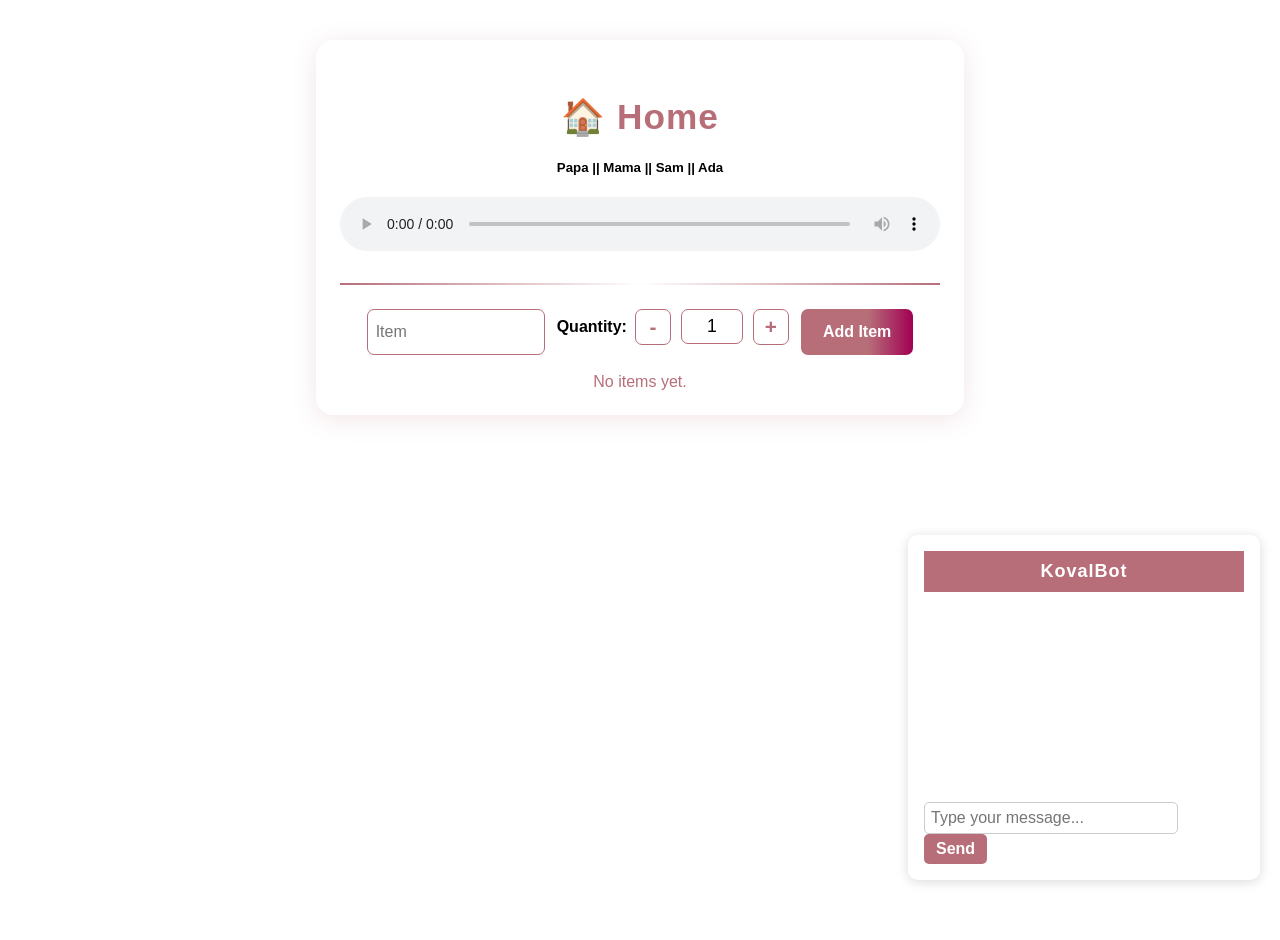
==== index.html @ 96d540a5 "Add files via upload" ====
<!DOCTYPE html>
<html lang="en">
<head>
  <meta charset="UTF-8">
  <meta name="viewport" content="width=device-width, initial-scale=1.0">
  <title>Home Inventory</title>
  <link rel="stylesheet" href="inventory.css">
</head>
<body>
  <div class="container">
    <h1>🏠 Home</h1>
    <h5>Papa || Mama || Sam || Ada</h5>
    <audio controls style="width:100%;margin-bottom:10px;">
      <source src="../Koval/weddingaudio.mp3" type="audio/mpeg">
      Your browser does not support the audio.
    </audio>
    <hr class="fancy-line">
    <form id="itemForm" autocomplete="off">
      <input type="text" id="itemName" placeholder="Item" required>
      <div class="qty-row">
        <label for="itemQty">Quantity:</label>
        <button type="button" id="decrementQty">-</button>
        <input type="number" id="itemQty" value="1" min="1" required>
        <button type="button" id="incrementQty">+</button>
      </div>
      <button type="submit">Add Item</button>
    </form>
    <div class="inventory-list" id="inventoryList"></div>
  </div>
  <!-- KovalBot Chatbot UI -->
  <div id="chatbot-container" style="position:fixed;bottom:20px;right:20px;width:320px;max-width:90vw;background:#fff;border-radius:10px;box-shadow:0 2px 12px rgba(0,0,0,0.15);padding:16px;z-index:9999;">
    <div style="background:#b76e79;color:#fff;padding:10px 0;text-align:center;font-weight:bold;font-size:18px;letter-spacing:1px;">
      KovalBot
    </div>
    <div id="chatbot-messages" style="height:200px;overflow-y:auto;margin-bottom:10px;font-family:sans-serif;font-size:15px;"></div>
    <input id="chatbot-input" type="text" placeholder="Type your message..." style="width:75%;padding:6px;border-radius:5px;border:1px solid #ccc;">
    <button onclick="sendChatbotMessage()" style="padding:6px 12px;border-radius:5px;background:#b76e79;color:#fff;border:none;">Send</button>
  </div>
  <script src="inventory.js"></script>
  <script src="kovalbot.js"></script>
</body>
</html>
---- inventory.css ----
body {
  background-image: url("../Koval/background.png");
  background-size: cover;
  background-repeat: no-repeat;
  background-attachment: fixed;
  background-position: center;
  font-family: 'Segoe UI', Arial, sans-serif;
  margin: 0;
  min-height: 100vh;
}
  .container {
    background: rgba(255,255,255,0.85);
    max-width: 600px;
    margin: 40px auto 0 auto;
    border-radius: 18px;
    box-shadow: 0 4px 24px rgba(183,110,121,0.18);
    padding: 32px 24px 24px 24px;
    text-align: center;
  }

  .qty-row {
    display: flex;
    align-items: center;
    gap: 8px;
    justify-content: center;
    margin-bottom: 10px;
  }
  .qty-row label {
    font-weight: bold;
    margin-bottom: 0;
  }
  .qty-row button {
    width: 36px;
    height: 36px;
    font-size: 1.3em;
    display: flex;
    align-items: center;
    justify-content: center;
    padding: 0;
    margin: 0;
    border-radius: 7px;
    border: 1px solid #b76e79;
    background: #fff;
    color: #b76e79;
    transition: background 0.2s, color 0.2s;
  }
  .qty-row button:hover {
    background: #b76e79;
    color: #fff;
  }
  .qty-row input[type="number"] {
    width: 60px;
    text-align: center;
    font-size: 1.1em;
    margin: 0 2px;
    border-radius: 7px;
    border: 1px solid #b76e79;
    padding: 6px 0;
    /* Remove number input arrows for Chrome, Safari, Edge */
    -webkit-appearance: none;
    -moz-appearance: textfield;
    appearance: textfield;
  }
  /* Remove number input arrows for Firefox */
  .qty-row input[type="number"]::-webkit-outer-spin-button,
  .qty-row input[type="number"]::-webkit-inner-spin-button {
    -webkit-appearance: none;
    margin: 0;
  }
  .qty-row input[type="number"]::-moz-inner-spin-button,
  .qty-row input[type="number"]::-moz-outer-spin-button {
    -moz-appearance: none;
    margin: 0;
  }
h1 {
  color: #b76e79;
  font-size: 2.2em;
  margin-bottom: 0.2em;
  letter-spacing: 1px;
}
.fancy-line {
  border: 0;
  height: 2px;
  background: linear-gradient(90deg, #b76e79 0%, #fff 50%, #b76e79 100%);
  margin: 18px 0 24px 0;
}
form {
  display: flex;
  flex-wrap: wrap;
  gap: 12px;
  justify-content: center;
  margin-bottom: 18px;
}
input, textarea {
  border-radius: 7px;
  border: 1px solid #b76e79;
  padding: 8px;
  font-size: 1em;
  background: #fff;
  transition: box-shadow 0.2s;
}
input:focus, textarea:focus {
  outline: none;
  box-shadow: 0 0 0 2px #b76e7944;
}
input[type="text"] { width: 160px; }
textarea { width: 220px; resize: vertical; }
button {
  background: linear-gradient(90deg, #b76e79 60%, #a10053 100%);
  color: #fff;
  border: none;
  border-radius: 7px;
  padding: 10px 22px;
  font-size: 1em;
  cursor: pointer;
  font-weight: bold;
  transition: background 0.2s;
}
button:hover {
  background: linear-gradient(90deg, #a10053 0%, #b76e79 100%);
}
.inventory-list {
  margin-top: 18px;
  display: flex;
  flex-direction: column;
  gap: 18px;
}
.item-card {
  background: rgba(255,255,255,0.95);
  border-radius: 12px;
  box-shadow: 0 2px 8px #b76e7922;
  padding: 18px 16px;
  text-align: left;
  position: relative;
  border-left: 6px solid #b76e79;
  animation: fadeIn 0.5s;
}
@keyframes fadeIn {
  from { opacity: 0; transform: translateY(20px); }
  to { opacity: 1; transform: none; }
}
.item-title {
  font-size: 1.15em;
  font-weight: bold;
  color: #a10053;
  margin-bottom: 4px;
}
.item-desc {
  color: #444;
  margin-bottom: 4px;
}
.item-meta {
  font-size: 0.97em;
  color: #b76e79;
}
.remove-btn {
  position: absolute;
  top: 12px;
  right: 12px;
  background: #e57373;
  color: #fff;
  border: none;
  border-radius: 5px;
  padding: 4px 10px;
  font-size: 0.95em;
  cursor: pointer;
  transition: background 0.2s;
}
.remove-btn:hover {
  background: #b71c1c;
}
@media (max-width: 700px) {
  .container { max-width: 98vw; padding: 10vw 2vw; }
  input[type="text"], textarea { width: 98vw; max-width: 98vw; }
}
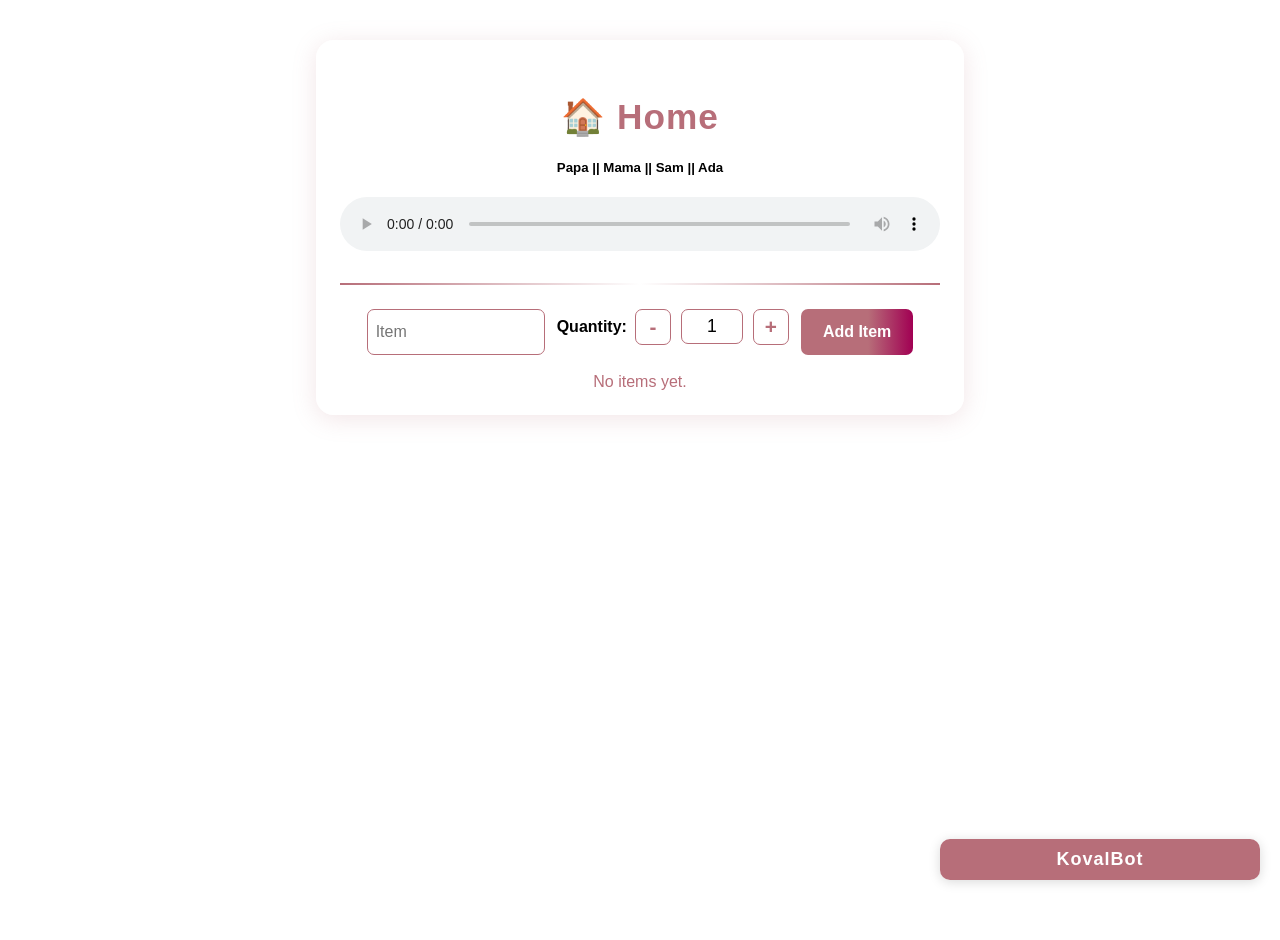
==== commit 4162a7c9: "Add files via upload" ====
--- a/index.html
+++ b/index.html
@@ -28,13 +28,15 @@
     <div class="inventory-list" id="inventoryList"></div>
   </div>
   <!-- KovalBot Chatbot UI -->
-  <div id="chatbot-container" style="position:fixed;bottom:20px;right:20px;width:320px;max-width:90vw;background:#fff;border-radius:10px;box-shadow:0 2px 12px rgba(0,0,0,0.15);padding:16px;z-index:9999;">
-    <div style="background:#b76e79;color:#fff;padding:10px 0;text-align:center;font-weight:bold;font-size:18px;letter-spacing:1px;">
+  <div id="chatbot-container" style="position:fixed;bottom:20px;right:20px;width:320px;max-width:90vw;background:#fff;border-radius:10px;box-shadow:0 2px 12px rgba(0,0,0,0.15);padding:0;z-index:9999;">
+    <div id="chatbot-header" onclick="toggleChatbot()" style="background:#b76e79;color:#fff;padding:10px 0;text-align:center;font-weight:bold;font-size:18px;letter-spacing:1px;cursor:pointer;border-radius:10px;user-select:none;">
       KovalBot
     </div>
-    <div id="chatbot-messages" style="height:200px;overflow-y:auto;margin-bottom:10px;font-family:sans-serif;font-size:15px;"></div>
-    <input id="chatbot-input" type="text" placeholder="Type your message..." style="width:75%;padding:6px;border-radius:5px;border:1px solid #ccc;">
-    <button onclick="sendChatbotMessage()" style="padding:6px 12px;border-radius:5px;background:#b76e79;color:#fff;border:none;">Send</button>
+    <div id="chatbot-body" style="display:none;padding:16px;padding-top:0;">
+      <div id="chatbot-messages" style="height:200px;overflow-y:auto;margin-bottom:10px;font-family:sans-serif;font-size:15px;margin-top:10px;"></div>
+      <input id="chatbot-input" type="text" placeholder="Type your message..." style="width:75%;padding:6px;border-radius:5px;border:1px solid #ccc;">
+      <button onclick="sendChatbotMessage()" style="padding:6px 12px;border-radius:5px;background:#b76e79;color:#fff;border:none;">Send</button>
+    </div>
   </div>
   <script src="inventory.js"></script>
   <script src="kovalbot.js"></script>
--- a/inventory.css
+++ b/inventory.css
@@ -153,6 +153,11 @@
   font-size: 0.97em;
   color: #b76e79;
 }
+.item-date {
+  font-size: 0.85em;
+  color: #888;
+  margin-top: 4px;
+}
 .remove-btn {
   position: absolute;
   top: 12px;
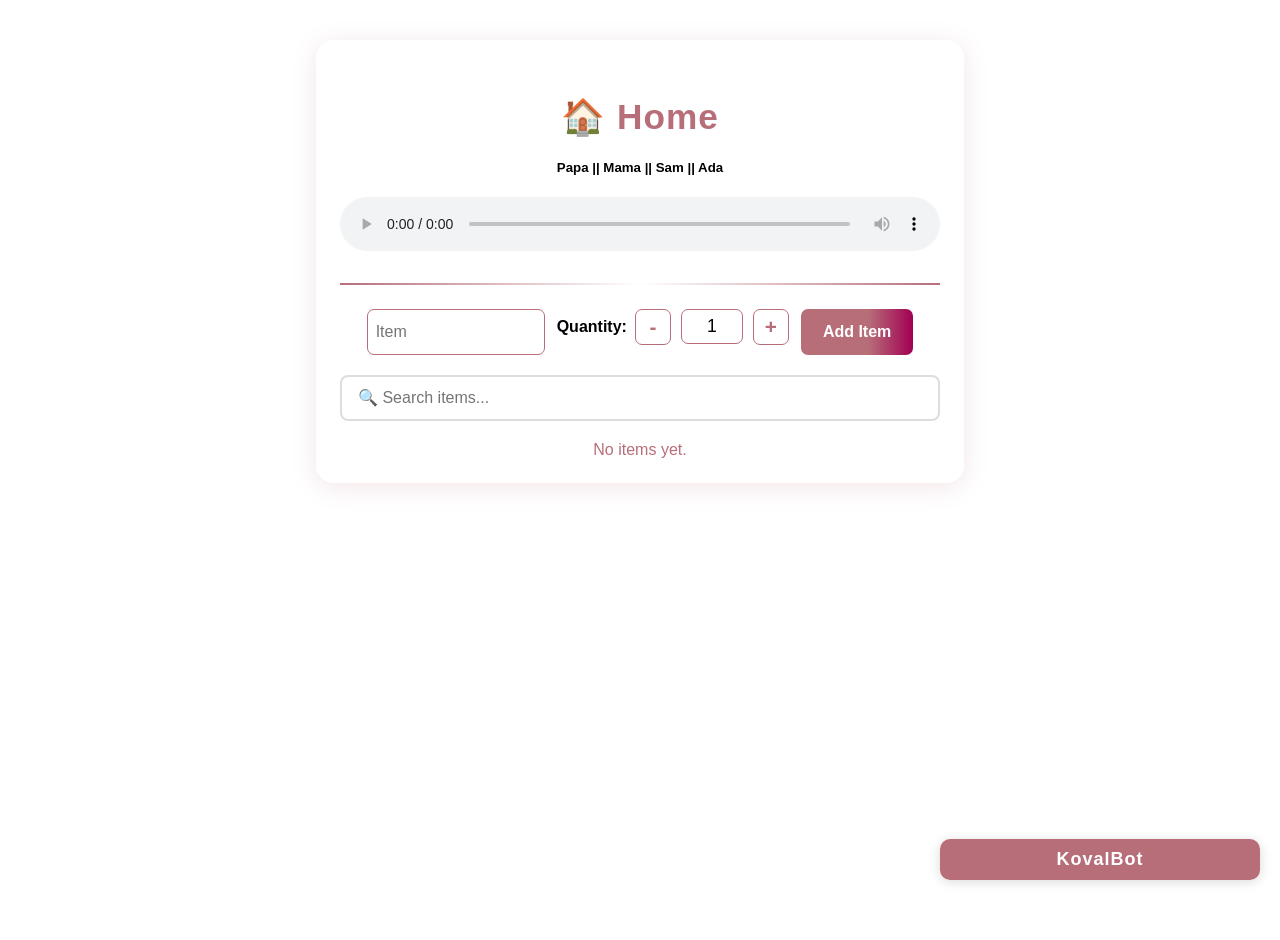
==== commit d1059182: "Add files via upload" ====
--- a/index.html
+++ b/index.html
@@ -25,6 +25,13 @@
       </div>
       <button type="submit">Add Item</button>
     </form>
+    
+    <!-- Search Box -->
+    <div class="search-container">
+      <input type="text" id="searchInput" placeholder="🔍 Search items..." autocomplete="off">
+      <div id="searchResults" class="search-results"></div>
+    </div>
+    
     <div class="inventory-list" id="inventoryList"></div>
   </div>
   <!-- KovalBot Chatbot UI -->
--- a/inventory.css
+++ b/inventory.css
@@ -174,7 +174,125 @@
 .remove-btn:hover {
   background: #b71c1c;
 }
+/* Search Box Styles */
+.search-container {
+  margin: 20px 0;
+  position: relative;
+}
+
+#searchInput {
+  width: 100%;
+  padding: 12px 16px;
+  border: 2px solid #ddd;
+  border-radius: 8px;
+  font-size: 16px;
+  font-family: 'Segoe UI', Arial, sans-serif;
+  transition: border-color 0.3s;
+  background: rgba(255,255,255,0.9);
+  box-sizing: border-box;
+}
+
+#searchInput:focus {
+  outline: none;
+  border-color: #b76e79;
+}
+
+.search-results {
+  position: absolute;
+  top: 100%;
+  left: 0;
+  right: 0;
+  background: rgba(255,255,255,0.98);
+  border: 1px solid #ddd;
+  border-radius: 8px;
+  max-height: 200px;
+  overflow-y: auto;
+  z-index: 100;
+  box-shadow: 0 4px 12px rgba(0,0,0,0.15);
+  display: none;
+}
+
+.search-result-item {
+  padding: 12px 16px;
+  cursor: pointer;
+  border-bottom: 1px solid #eee;
+  transition: background 0.2s;
+  text-align: left;
+}
+
+.search-result-item:hover {
+  background: #f8f8f8;
+}
+
+.search-result-item:last-child {
+  border-bottom: none;
+}
+
+.search-result-name {
+  font-weight: bold;
+  color: #333;
+}
+
+.search-result-qty {
+  font-size: 0.9em;
+  color: #b76e79;
+  margin-top: 2px;
+}
+
+.search-highlight {
+  background: #fff3cd;
+  padding: 2px 4px;
+  border-radius: 3px;
+  animation: highlight 2s ease-out;
+}
+
+@keyframes highlight {
+  0% { background: #fff3cd; }
+  100% { background: transparent; }
+}
+
 @media (max-width: 700px) {
   .container { max-width: 98vw; padding: 10vw 2vw; }
   input[type="text"], textarea { width: 98vw; max-width: 98vw; }
 }
+
+/* Quantity Controls in Item Cards */
+.qty-controls {
+  display: flex;
+  align-items: center;
+  gap: 8px;
+  justify-content: space-between;
+  margin-top: 8px;
+}
+
+.qty-btn {
+  width: 28px;
+  height: 28px;
+  border: 1px solid #b76e79;
+  background: #fff;
+  color: #b76e79;
+  border-radius: 6px;
+  font-size: 16px;
+  font-weight: bold;
+  cursor: pointer;
+  display: flex;
+  align-items: center;
+  justify-content: center;
+  transition: all 0.2s;
+}
+
+.qty-btn:hover {
+  background: #b76e79;
+  color: #fff;
+}
+
+.qty-btn:active {
+  transform: scale(0.95);
+}
+
+.qty-display {
+  flex: 1;
+  text-align: center;
+  font-size: 0.97em;
+  color: #b76e79;
+}
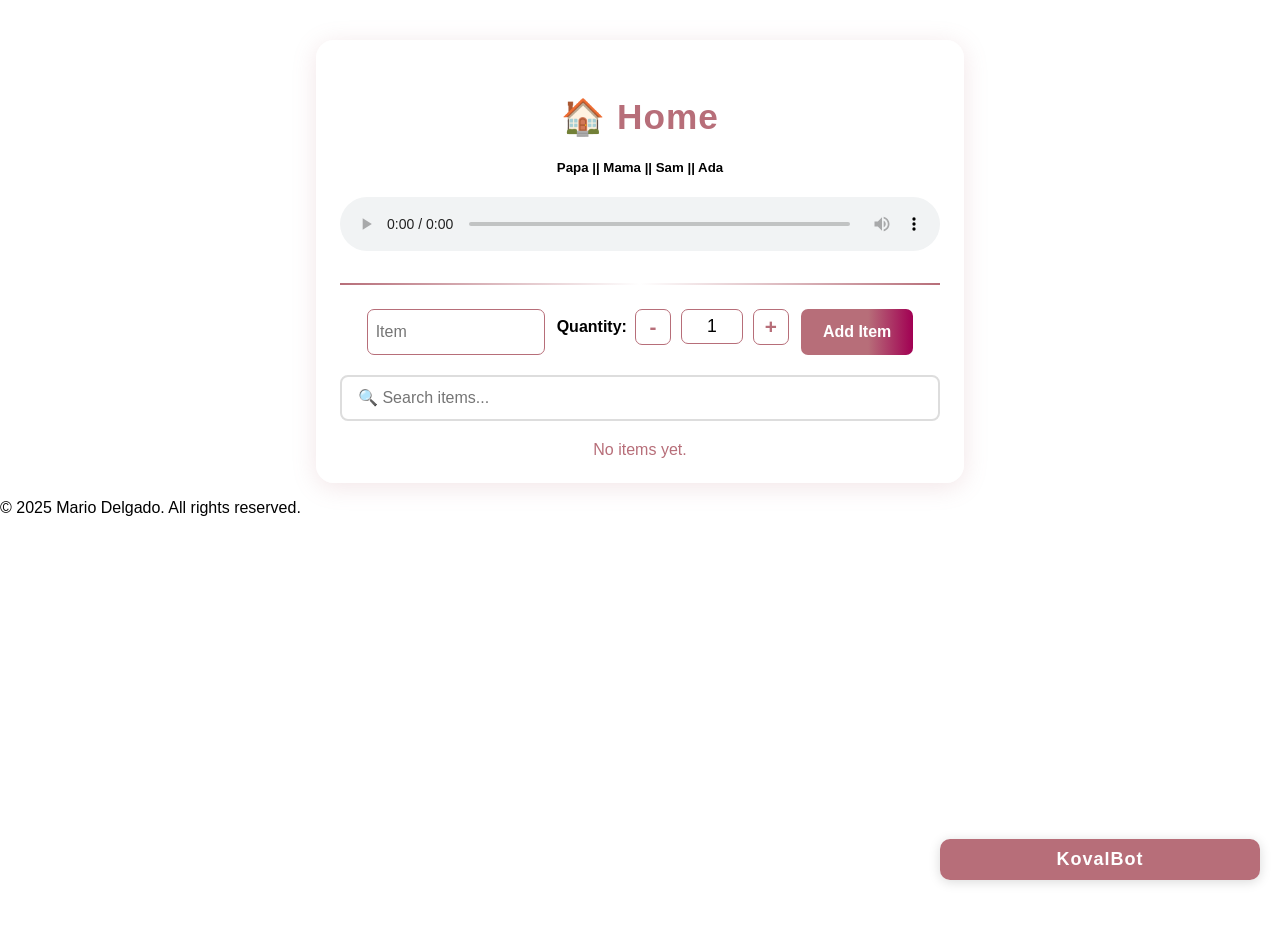
==== commit 6a4128e6: "Update index.html" ====
--- a/index.html
+++ b/index.html
@@ -11,7 +11,7 @@
     <h1>🏠 Home</h1>
     <h5>Papa || Mama || Sam || Ada</h5>
     <audio controls style="width:100%;margin-bottom:10px;">
-      <source src="../Koval/weddingaudio.mp3" type="audio/mpeg">
+      <source src="weddingaudio.mp3" type="audio/mpeg">
       Your browser does not support the audio.
     </audio>
     <hr class="fancy-line">
@@ -34,6 +34,9 @@
     
     <div class="inventory-list" id="inventoryList"></div>
   </div>
+  <footer class="footer">
+    <p>&copy; 2025 Mario Delgado. All rights reserved.</p>
+  </footer>
   <!-- KovalBot Chatbot UI -->
   <div id="chatbot-container" style="position:fixed;bottom:20px;right:20px;width:320px;max-width:90vw;background:#fff;border-radius:10px;box-shadow:0 2px 12px rgba(0,0,0,0.15);padding:0;z-index:9999;">
     <div id="chatbot-header" onclick="toggleChatbot()" style="background:#b76e79;color:#fff;padding:10px 0;text-align:center;font-weight:bold;font-size:18px;letter-spacing:1px;cursor:pointer;border-radius:10px;user-select:none;">
--- a/inventory.css
+++ b/inventory.css
@@ -296,3 +296,35 @@
   font-size: 0.97em;
   color: #b76e79;
 }
+
+/* Gray effect for items with 0 quantity */
+.item-card-empty {
+  opacity: 0.5;
+  background: rgba(200, 200, 200, 0.3) !important;
+  border-left-color: #ccc !important;
+}
+
+.item-card-empty .item-title {
+  color: #888 !important;
+}
+
+.item-card-empty .qty-display {
+  color: #888 !important;
+}
+
+.item-card-empty .item-date {
+  color: #aaa !important;
+}
+
+/* Disabled decrement button when quantity is 0 */
+.qty-btn:disabled {
+  background: #f5f5f5 !important;
+  color: #ccc !important;
+  cursor: not-allowed !important;
+  border-color: #ddd !important;
+}
+
+.qty-btn:disabled:hover {
+  background: #f5f5f5 !important;
+  color: #ccc !important;
+}
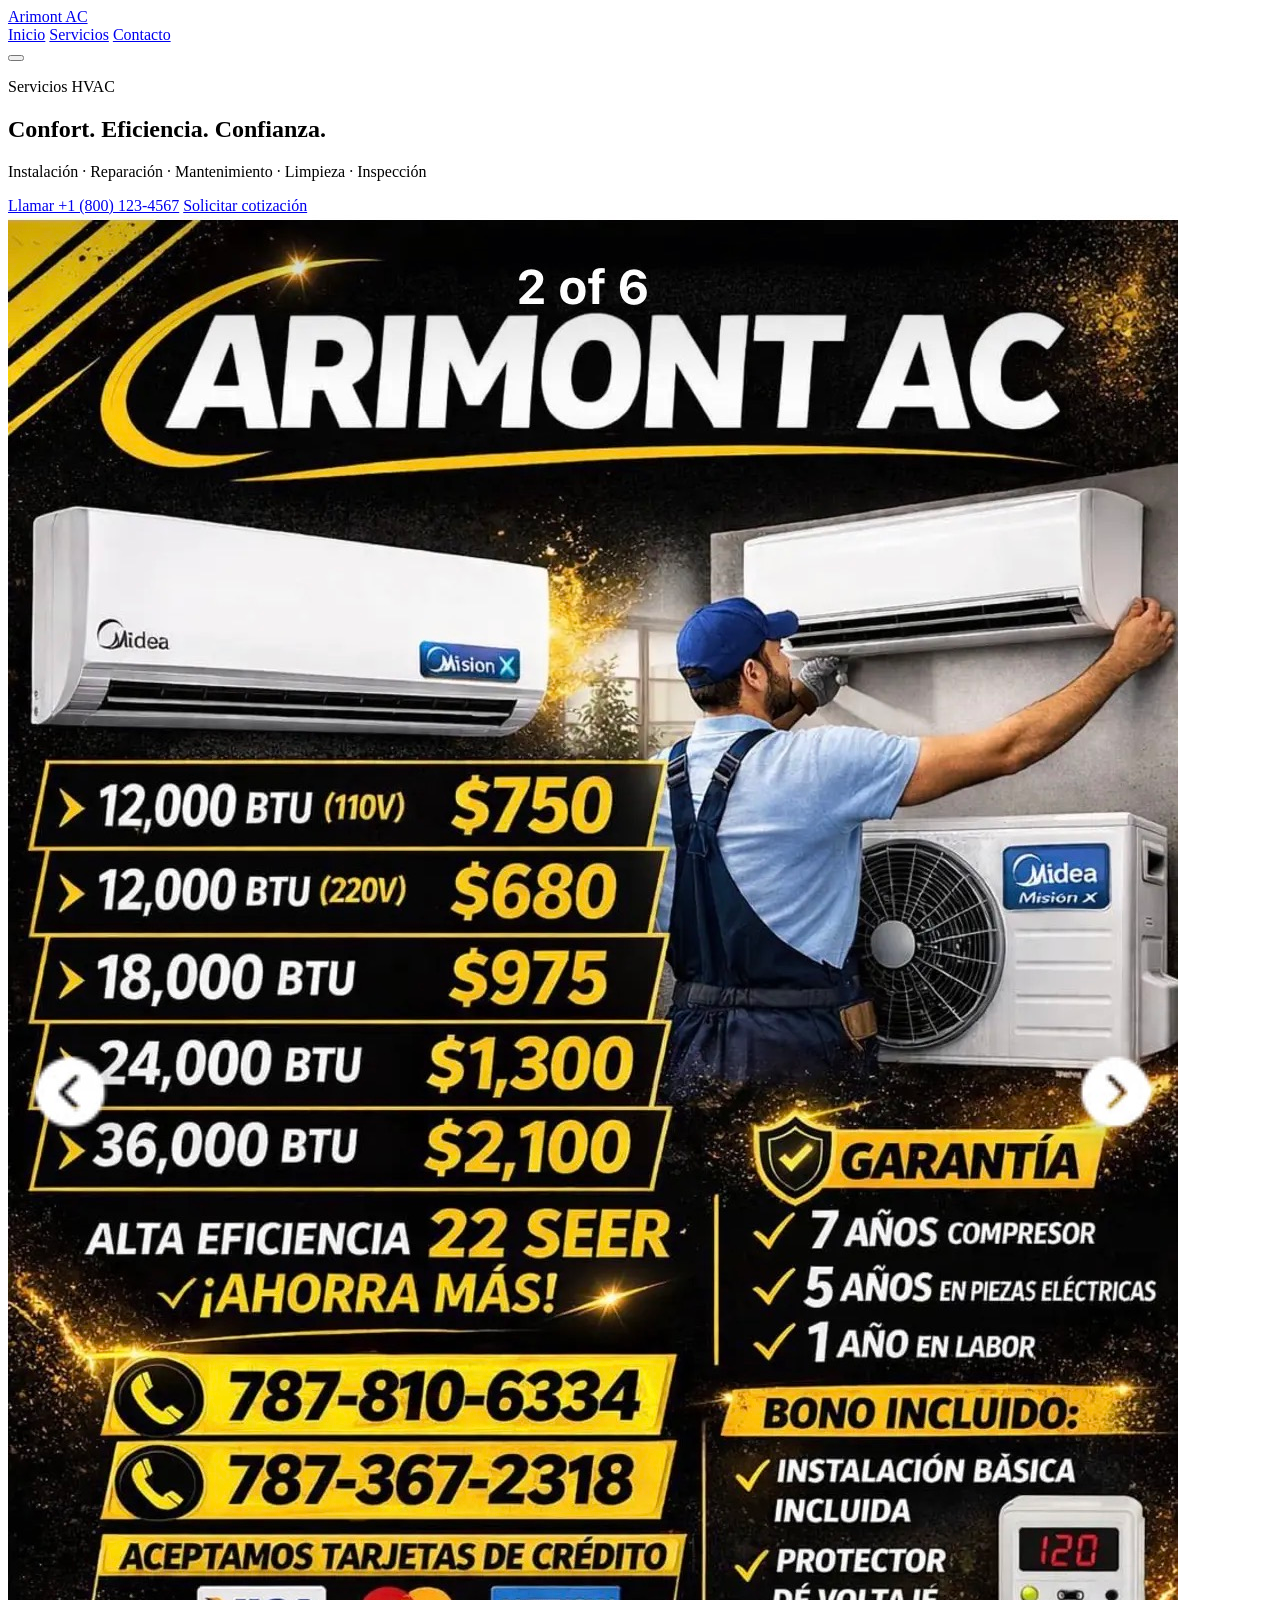
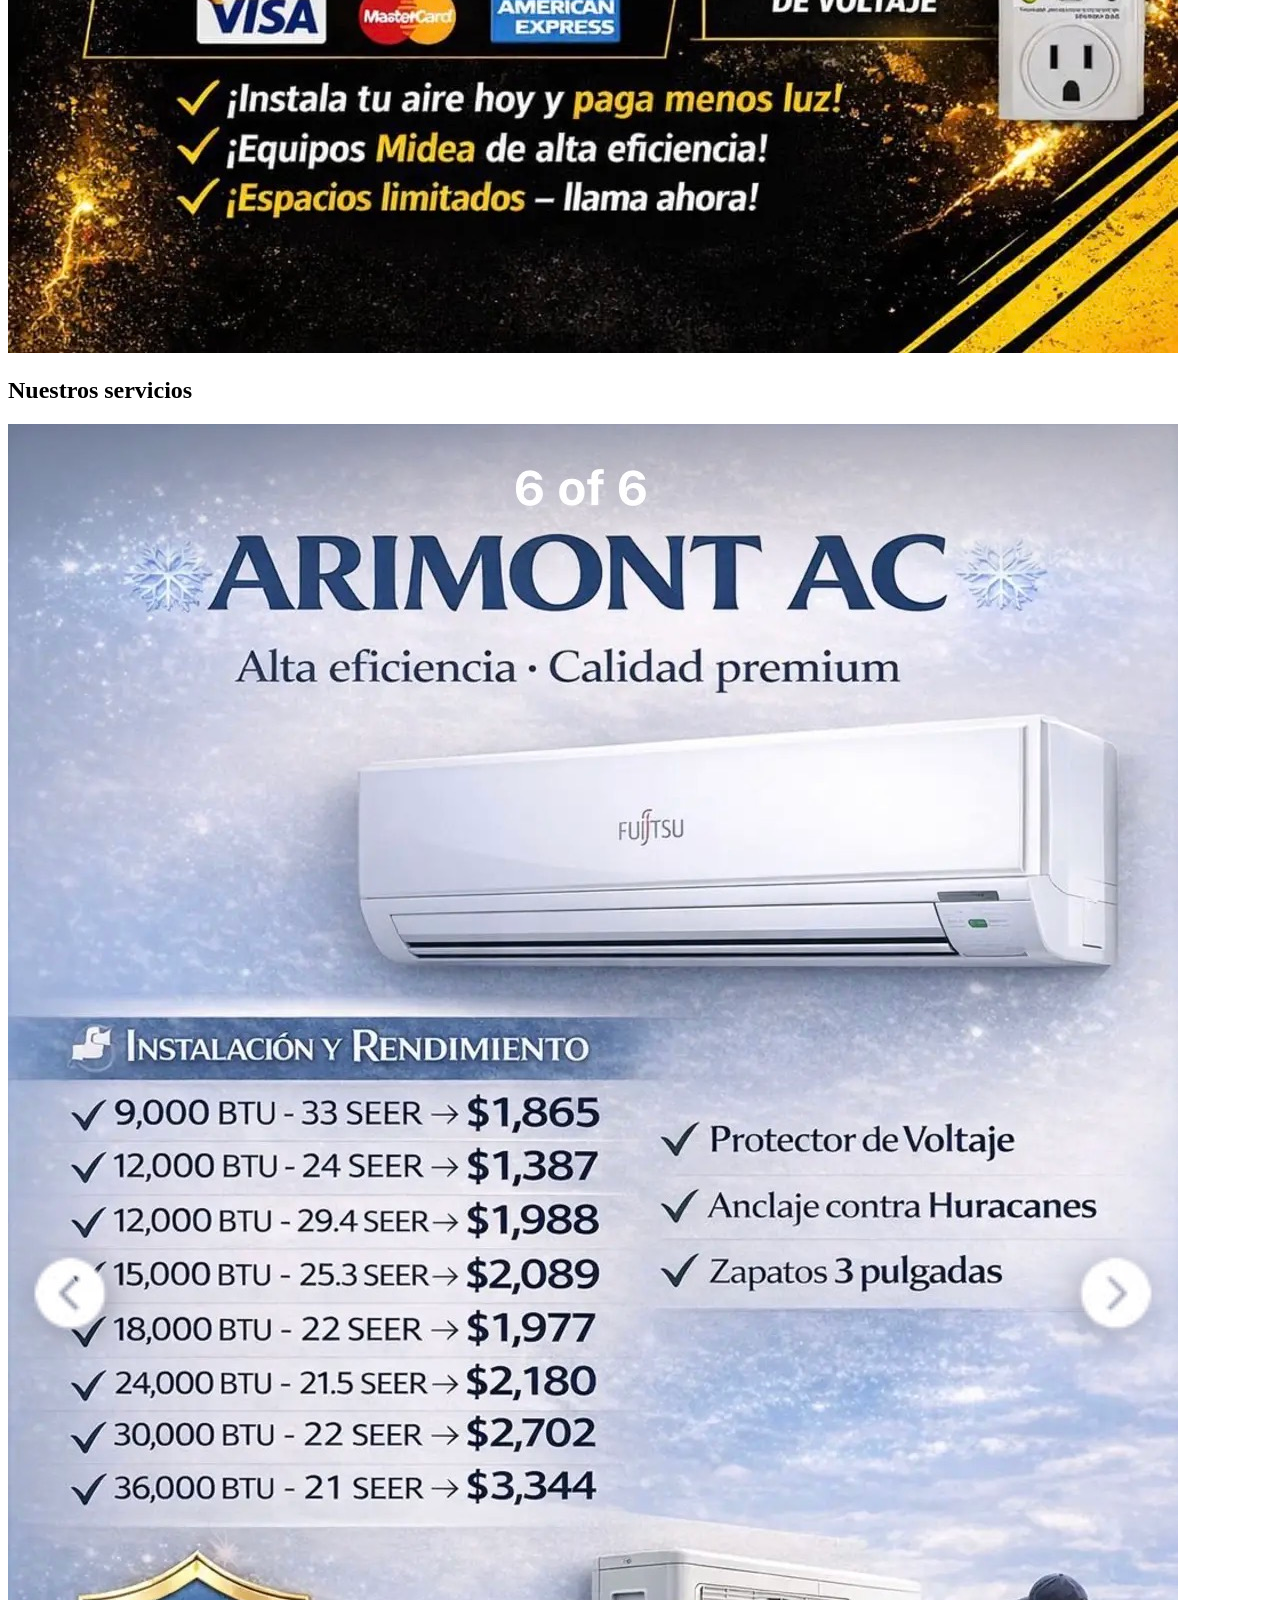
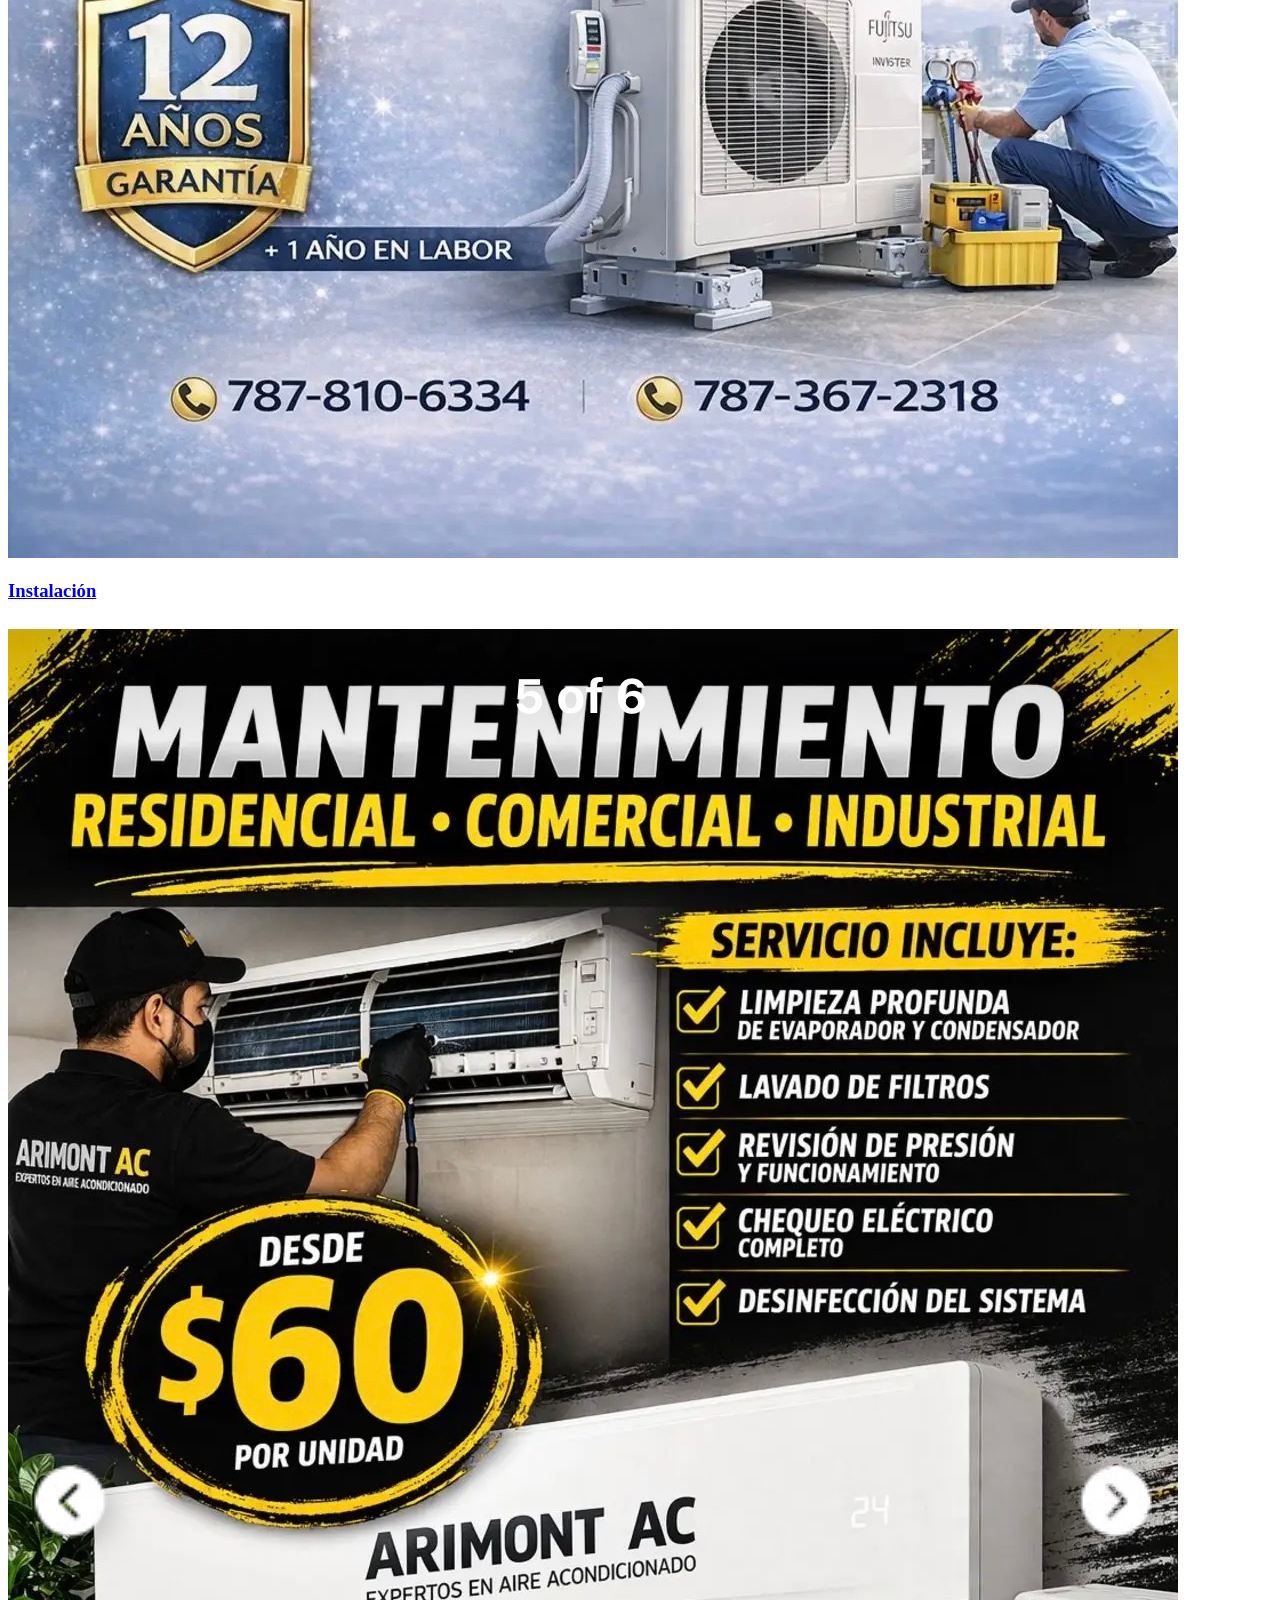
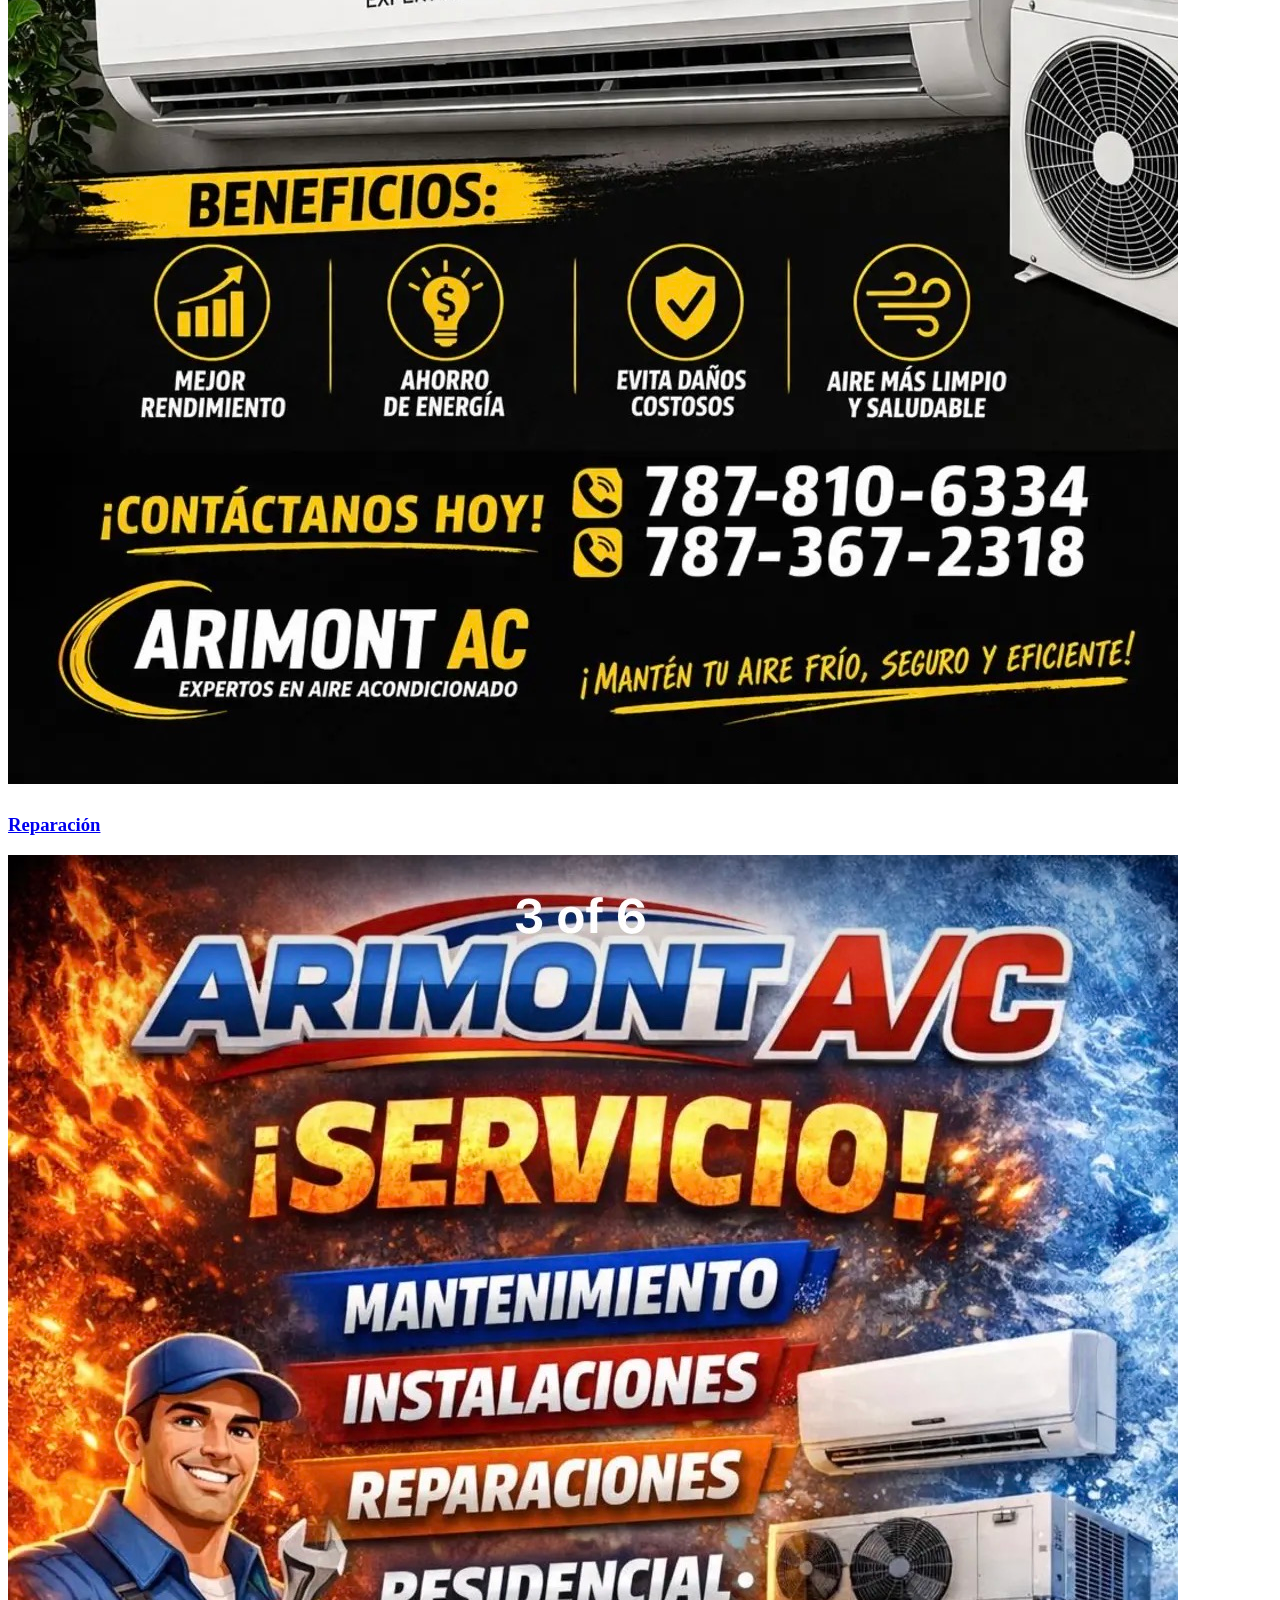
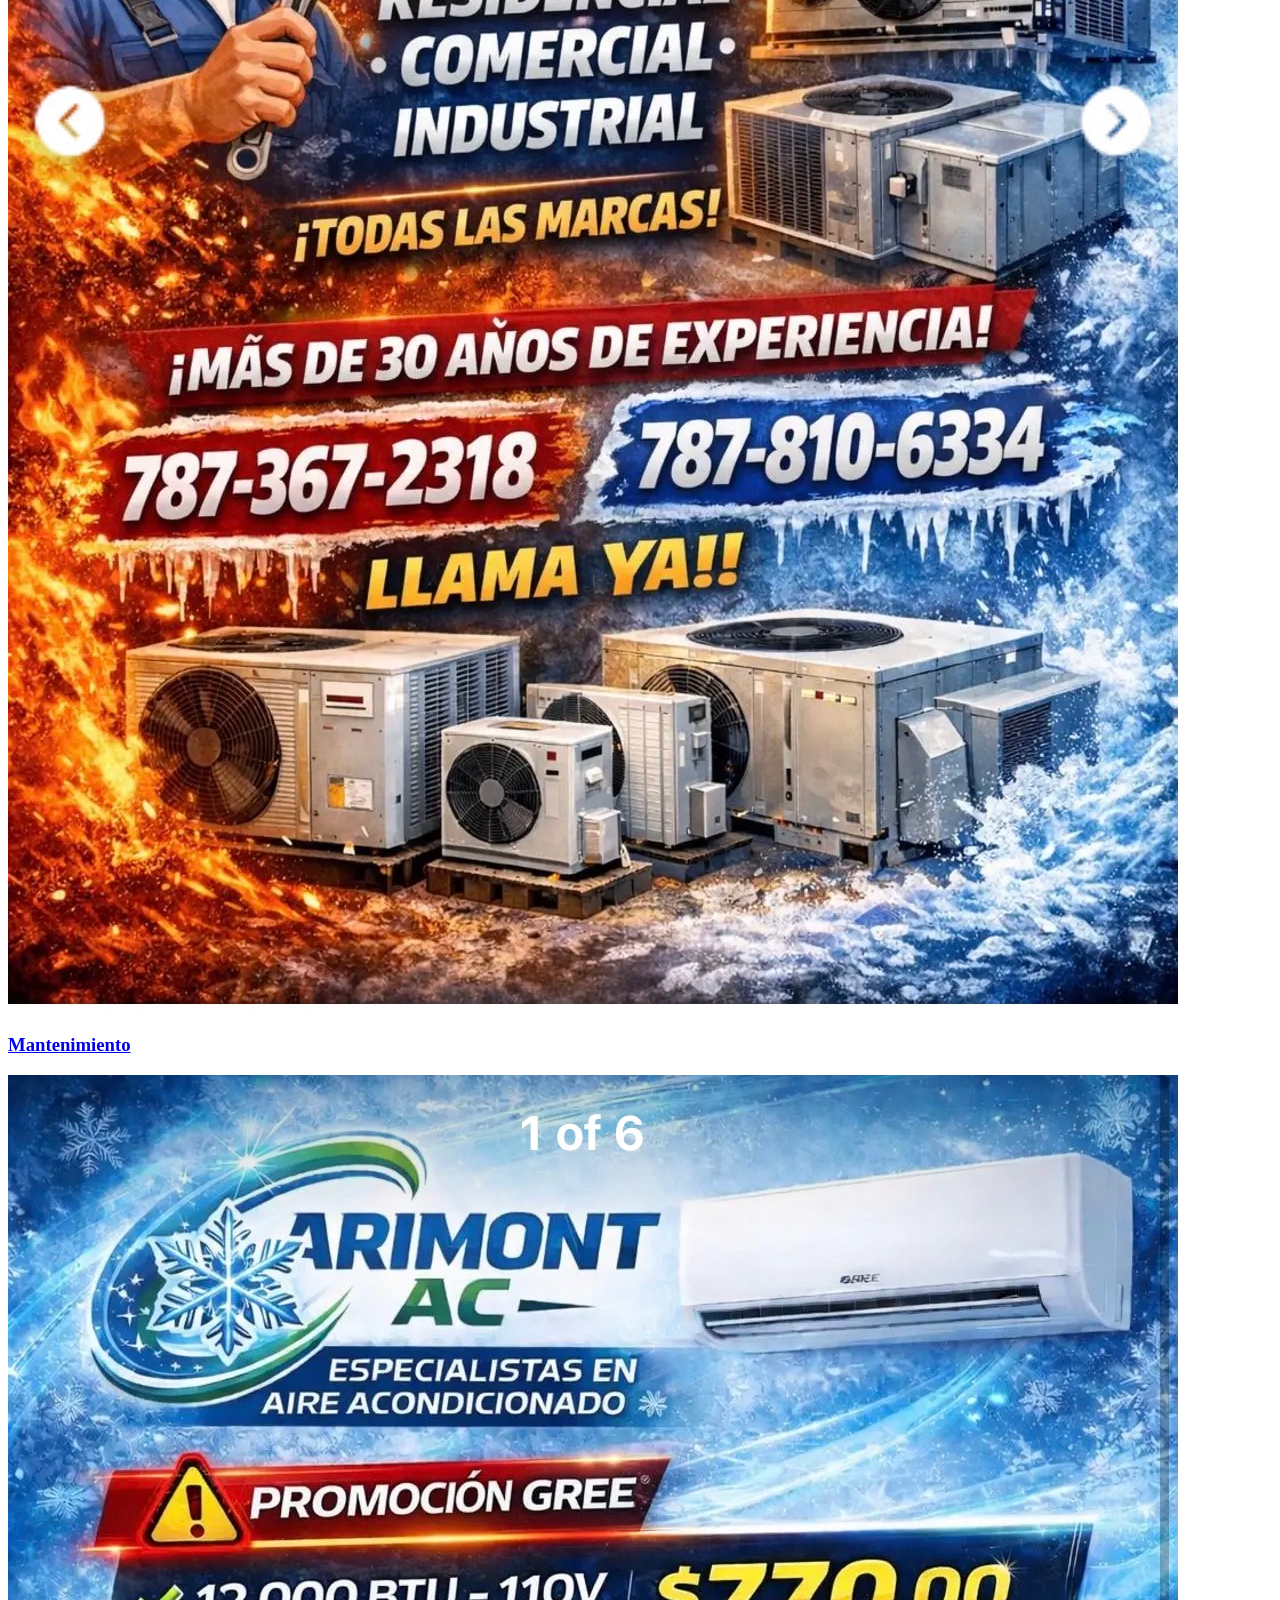
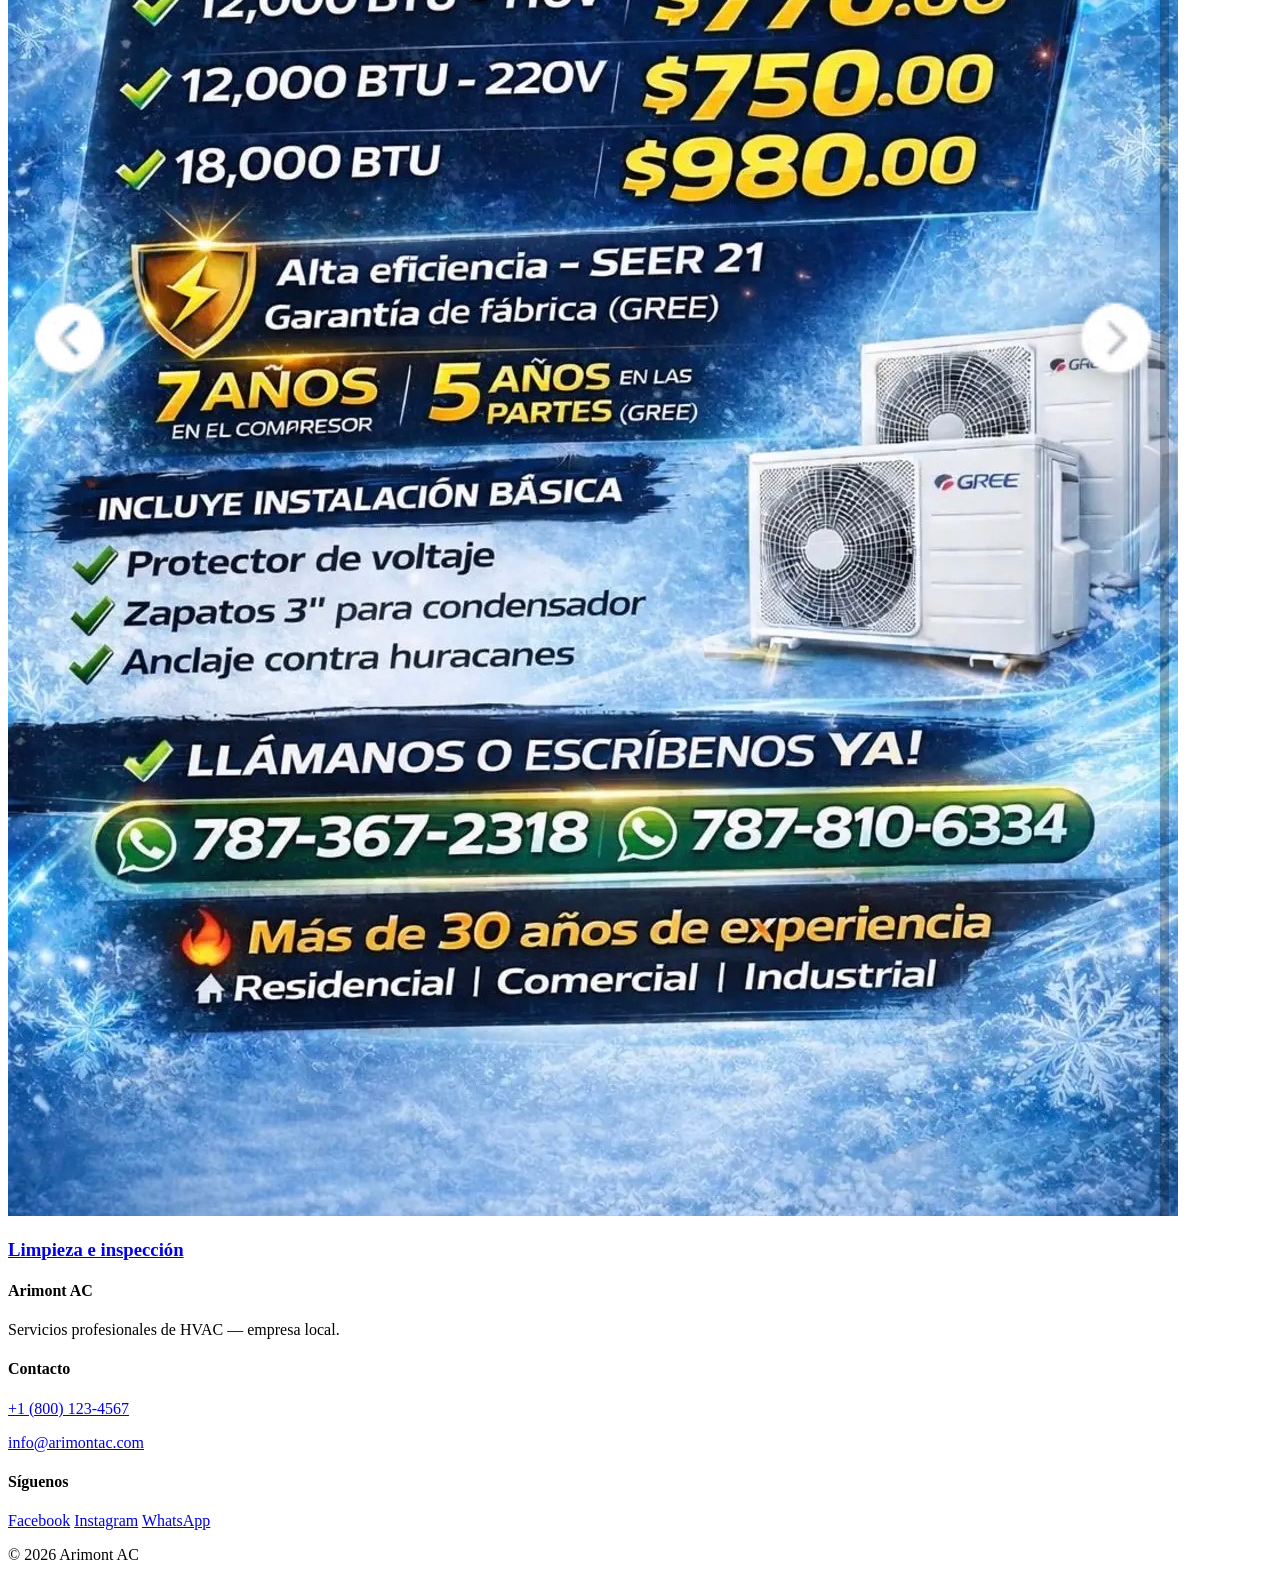
==== commit 9211242e: "Add files via upload" ====
--- a/index.html
+++ b/index.html
@@ -1,54 +1,107 @@
-<!DOCTYPE html>
-<html lang="en">
+<!doctype html>
+<html lang="es">
 <head>
-  <meta charset="UTF-8">
-  <meta name="viewport" content="width=device-width, initial-scale=1.0">
-  <title>Home Inventory</title>
-  <link rel="stylesheet" href="inventory.css">
+  <meta charset="utf-8" />
+  <meta name="viewport" content="width=device-width,initial-scale=1" />
+  <title>Arimont AC — Inicio</title>
+  <link rel="preconnect" href="https://fonts.googleapis.com">
+  <link rel="preconnect" href="https://fonts.gstatic.com" crossorigin>
+  <link href="https://fonts.googleapis.com/css2?family=Inter:wght@300;400;600;700&display=swap" rel="stylesheet">
+  <link rel="stylesheet" href="css/styles.css">
 </head>
 <body>
-  <div class="container">
-    <h1>🏠 Home</h1>
-    <h5>Papa || Mama || Sam || Ada</h5>
-    <audio controls style="width:100%;margin-bottom:10px;">
-      <source src="weddingaudio.mp3" type="audio/mpeg">
-      Your browser does not support the audio.
-    </audio>
-    <hr class="fancy-line">
-    <form id="itemForm" autocomplete="off">
-      <input type="text" id="itemName" placeholder="Item" required>
-      <div class="qty-row">
-        <label for="itemQty">Quantity:</label>
-        <button type="button" id="decrementQty">-</button>
-        <input type="number" id="itemQty" value="1" min="1" required>
-        <button type="button" id="incrementQty">+</button>
+  <header class="site-header">
+    <div class="container header-inner">
+      <a class="brand" href="index.html">Arimont AC</a>
+      <nav class="main-nav" id="main-nav" aria-label="Principal">
+        <a href="index.html" class="nav-link">Inicio</a>
+        <a href="services.html" class="nav-link">Servicios</a>
+        <a href="contact.html" class="nav-link cta">Contacto</a>
+      </nav>
+      <button class="nav-toggle" aria-label="Alternar navegación" aria-controls="main-nav" aria-expanded="false">
+        <span class="hamburger"></span>
+      </button>
+    </div>
+  </header>
+
+  <main>
+    <section class="hero" aria-labelledby="hero-title">
+      <div class="hero-inner container">
+        <div class="hero-content">
+          <p class="kicker">Servicios HVAC</p>
+          <h1 id="hero-title">Confort. Eficiencia. Confianza.</h1>
+          <p class="lead">Instalación · Reparación · Mantenimiento · Limpieza · Inspección</p>
+          <div class="hero-cta cta-panel">
+            <a class="btn primary" href="tel:+18001234567">Llamar +1 (800) 123-4567</a>
+            <a class="btn outline" href="contact.html">Solicitar cotización</a>
+          </div>
+
+          <!-- Imagen grande que sustituye las tres mini-cards -->
+          <div class="hero-media" aria-label="Imagen representativa de Arimont AC">
+            <img src="AC1.jpg" alt="Arimont AC - servicio HVAC" />
+          </div>
+        </div>
       </div>
-      <button type="submit">Add Item</button>
-    </form>
-    
-    <!-- Search Box -->
-    <div class="search-container">
-      <input type="text" id="searchInput" placeholder="🔍 Search items..." autocomplete="off">
-      <div id="searchResults" class="search-results"></div>
+    </section>
+
+    <section class="services-preview container" aria-label="Vista rápida de servicios">
+      <h2 class="section-title">Nuestros servicios</h2>
+      <div class="grid">
+        <a class="card" href="services.html#installation">
+          <img src="AC2.jpg" alt="Servicio de instalación" />
+          <h3>Instalación</h3>
+        </a>
+        <a class="card" href="services.html#repair">
+          <img src="AC3.jpg" alt="Servicio de reparación" />
+          <h3>Reparación</h3>
+        </a>
+        <a class="card" href="services.html#maintenance">
+          <img src="AC4.jpg" alt="Servicio de mantenimiento" />
+          <h3>Mantenimiento</h3>
+        </a>
+        <a class="card" href="services.html#cleaning">
+          <img src="AC5.jpg" alt="Limpieza e inspección" />
+          <h3>Limpieza e inspección</h3>
+        </a>
+      </div>
+    </section>
+  </main>
+
+  <footer class="site-footer">
+    <div class="container footer-grid">
+      <div>
+        <h4>Arimont AC</h4>
+        <p>Servicios profesionales de HVAC — empresa local.</p>
+      </div>
+
+      <div>
+        <h4>Contacto</h4>
+        <p><a href="tel:+18001234567">+1 (800) 123-4567</a></p>
+        <p><a href="mailto:info@arimontac.com">info@arimontac.com</a></p>
+      </div>
+
+      <div>
+        <h4>Síguenos</h4>
+        <p class="social">
+          <a href="https://facebook.com/arimontac" aria-label="Facebook" target="_blank" rel="noopener">Facebook</a>
+          <a href="https://instagram.com/arimontac" aria-label="Instagram" target="_blank" rel="noopener">Instagram</a>
+          <a href="https://wa.me/18001234567" aria-label="WhatsApp" target="_blank" rel="noopener">WhatsApp</a>
+        </p>
+      </div>
     </div>
-    
-    <div class="inventory-list" id="inventoryList"></div>
-  </div>
-  <footer class="footer">
-    <p>&copy; 2025 Mario Delgado. All rights reserved.</p>
+    <div class="container copyright">© <span id="year"></span> Arimont AC</div>
   </footer>
-  <!-- KovalBot Chatbot UI -->
-  <div id="chatbot-container" style="position:fixed;bottom:20px;right:20px;width:320px;max-width:90vw;background:#fff;border-radius:10px;box-shadow:0 2px 12px rgba(0,0,0,0.15);padding:0;z-index:9999;">
-    <div id="chatbot-header" onclick="toggleChatbot()" style="background:#b76e79;color:#fff;padding:10px 0;text-align:center;font-weight:bold;font-size:18px;letter-spacing:1px;cursor:pointer;border-radius:10px;user-select:none;">
-      KovalBot
-    </div>
-    <div id="chatbot-body" style="display:none;padding:16px;padding-top:0;">
-      <div id="chatbot-messages" style="height:200px;overflow-y:auto;margin-bottom:10px;font-family:sans-serif;font-size:15px;margin-top:10px;"></div>
-      <input id="chatbot-input" type="text" placeholder="Type your message..." style="width:75%;padding:6px;border-radius:5px;border:1px solid #ccc;">
-      <button onclick="sendChatbotMessage()" style="padding:6px 12px;border-radius:5px;background:#b76e79;color:#fff;border:none;">Send</button>
-    </div>
-  </div>
-  <script src="inventory.js"></script>
-  <script src="kovalbot.js"></script>
+
+  <script>
+    // control de menú móvil y año en pie de página
+    document.getElementById('year').textContent = new Date().getFullYear();
+    const navToggle = document.querySelector('.nav-toggle');
+    const nav = document.getElementById('main-nav');
+    navToggle.addEventListener('click', () => {
+      const expanded = navToggle.getAttribute('aria-expanded') === 'true';
+      navToggle.setAttribute('aria-expanded', String(!expanded));
+      nav.classList.toggle('open');
+    });
+  </script>
 </body>
 </html>
